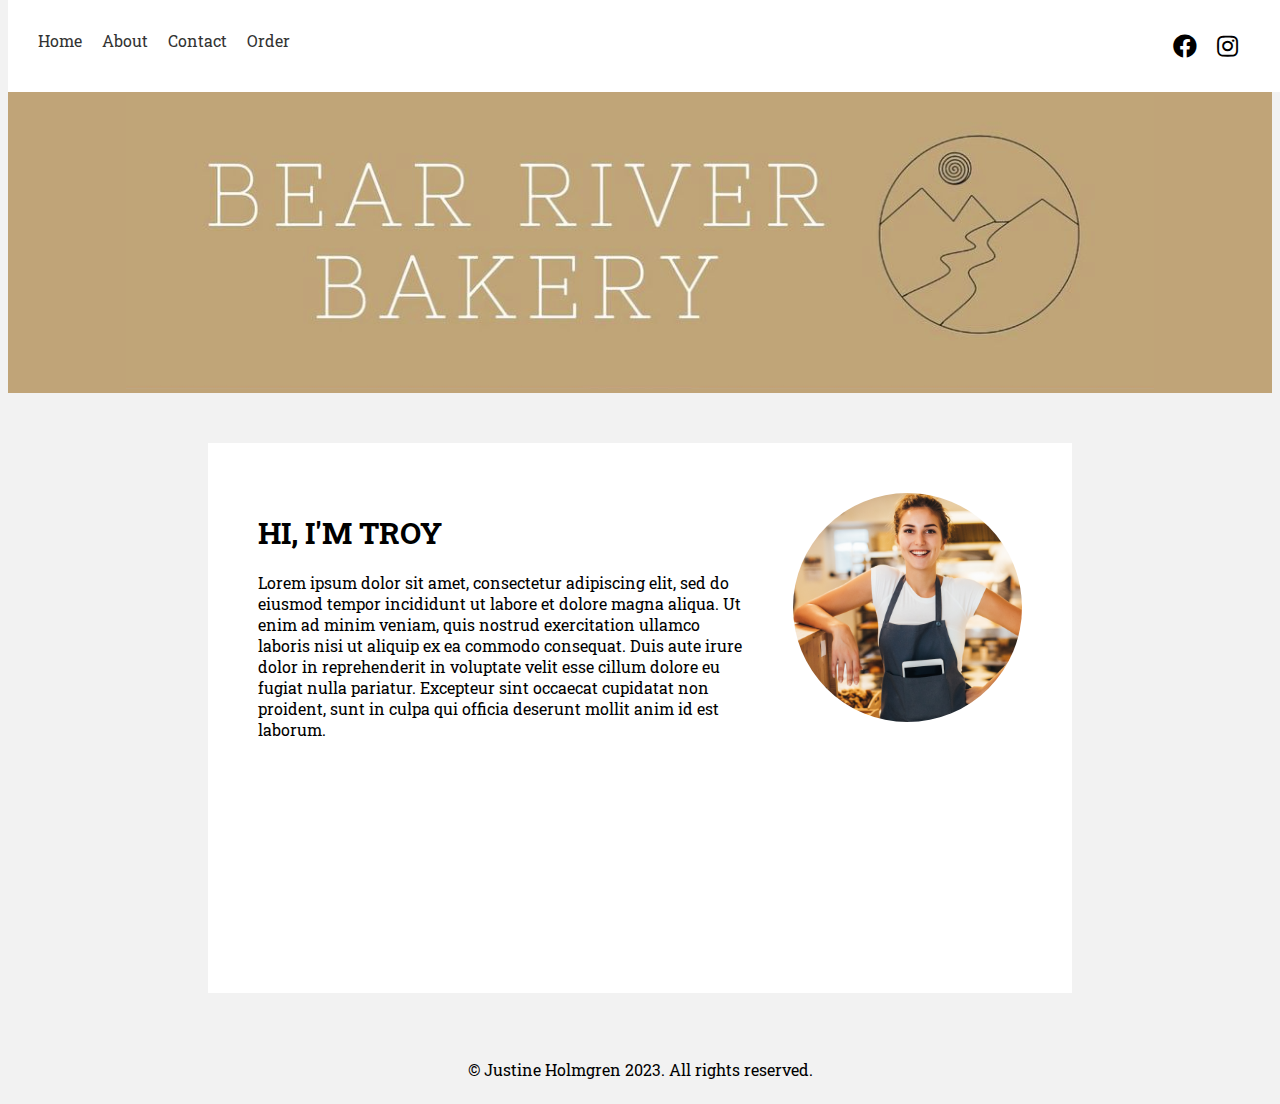
==== about.html @ 7a705e41 "third commit" ====
<!DOCTYPE html>
<html lang="en">
<head>
    <meta charset="UTF-8">
    <meta http-equiv="X-UA-Compatible" content="IE=edge">
    <meta name="viewport" content="width=device-width, initial-scale=1.0">
    <title>About</title>
    <link rel="stylesheet" type="text/css" href="style.css">
	<link rel="preconnect" href="https://fonts.googleapis.com">
<link rel="preconnect" href="https://fonts.gstatic.com" crossorigin>
<link href="https://fonts.googleapis.com/css2?family=Roboto+Slab:wght@100&display=swap" rel="stylesheet">
<link rel="stylesheet" href="https://cdnjs.cloudflare.com/ajax/libs/font-awesome/5.15.2/css/all.min.css">
</head>
<body>
	<header>
		<nav>
			<ul class="navbar">
				<li class="navbarlist"><a href="index.html">Home</a></li>
				<li class="navbarlist"><a href="about.html">About</a></li>
				<li class="navbarlist"><a href="contact.html">Contact</a></li>
				<li class="navbarlist"><a href="order.html">Order</a></li>
			
				<div class ="social-links">
					<a class = "social-link" href="https://www.facebook.com/yourfacebookpage"><i class="fab fa-facebook"></i></a>
					<a class = "social-link instagram-link" href="https://www.instagram.com/yourinstagrampage"><i class="fab fa-instagram"></i></a>
			</div>
			</ul>
		</nav>
	</header>

    <section id="home">
		<a href="index.html"> <image src="brbheader.png" alt="Bear River Bakery"></a>
	</section>

<section id="aboutpage">
	<img src="bakergirl.png" alt="girl baker">
	<h1>HI, I'M TROY</h1>
	<p>Lorem ipsum dolor sit amet, consectetur adipiscing elit, sed do eiusmod tempor incididunt ut labore et dolore magna aliqua. Ut enim ad minim veniam, quis nostrud exercitation ullamco laboris nisi ut aliquip ex ea commodo consequat. Duis aute irure dolor in reprehenderit in voluptate velit esse cillum dolore eu fugiat nulla pariatur. Excepteur sint occaecat cupidatat non proident, sunt in culpa qui officia deserunt mollit anim id est laborum.</p>
</section>

<footer>
	<p>© Justine Holmgren 2023. All rights reserved.</p>
</footer>

</body>
</html>
---- style.css ----
body {
	font-family: 'Roboto Slab', serif;
	background-color: #F2F2F2;
}

header {
	background-color: #FFFFFF;
	padding: 20px;
	position: fixed;
	top: 0;
	width: 100%
}

.navbar {
	list-style-type: none;
	margin: 0;
	padding: 0;
	overflow: hidden;
	margin-right: 60px;
}


.navbarlist {
	float: left;
}

.navbarlist a {
	display: block;
	padding: 10px;
	color: #333333;
	text-align: center;
	text-decoration: none;
}

.navbarlist a:hover {
	background-color: #333333;
	color: #FFFFFF;
}

#home {
	padding: 20px;
	padding-bottom: 0px;
	text-align: center;
	background-color: #c0a478;
	margin-top: 75px;
}

#contact,
#order,
#about {
	padding: 50px;
	text-align: justify;

}

#menu {
	margin: 100px;
	align-items: center;
}

#menu img {
	align-items: center;
}

/*background-color: #c0a478;*/

#aboutpage {
	background-color: white;
	margin-top: 50px;
	margin-bottom: 50px;
	margin-left: 200px;
	margin-right: 200px;
	padding: 50px;
	height: 450px;
}

#aboutpage img {
	float: right;
	width: 30%;
	border-radius: 50%;
	margin-left: 50px;
}

#orderform {
	margin: 50px;
}

#contactform {
	margin: 50px;
	padding: 10px;
	background-color: white;
	height: 650px;
}

#contactform img {
	float: left;
	margin: 25px;
	border-radius: 50%;
	width: 40%;
}

.container {
	display: flex;
	align-items: center;
	max-width: 80%;
	flex-wrap: nowrap;
}

.image {
	width: 25%;
	margin: 0px;
}

footer {
	text-align: center;
	overflow: hidden;
	margin: 0;

}

.social-links {
	display: flex;
	justify-content: right;
}

.social-link {
	margin: 10px;
	font-size: 24px;
	color: #000000;
	text-decoration: none;
}

.social-link:hover {
	color: #3b5998;
	/* Facebook blue */
}

.instagram-link:hover {
	color: #c13584;
	/* Instagram pink */
}

#about {
	background-color: white;
	padding-top: 12px;
	padding-left: 60px;
	padding-right: 60px;
	margin: 100px;
	height: 450px;
	overflow: auto;
}

#about img {
	float: left;
	width: 25%;
	border-radius: 50%;
	margin-right: 30px;
}

h1 {
	font-size: 30px;
}

#contact {
	background-color: white;
	padding-top: 12px;
	padding-left: 60px;
	padding-right: 60px;
	margin: 100px;
	height: 450px;
	overflow: auto;
}

#contact img {
	float: right;
	width: 25%;
	border-radius: 50%;
	margin-left: 30px;
}

#order {
	background-color: white;
	padding-top: 12px;
	padding-left: 60px;
	padding-right: 60px;
	margin: 100px;
	height: 450px;
	overflow: auto;
}

#order img {
	float: left;
	width: 25%;
	border-radius: 50%;
	margin-right: 30px;
}

.button {
	background-color: #c0a478;
	border: none;
	color: white;
	padding: 15px 32px;
	text-align: center;
	text-decoration: none;
	display: inline-block;
	font-size: 16px;
	border-radius: 5%;
}

.button:hover {
	background-color: #a58d66;
	color: white;
}



.dropdown-check-list {
	display: inline-block;
}

.dropdown-check-list .anchor {
	position: relative;
	cursor: pointer;
	display: inline-block;
	padding: 5px 50px 5px 10px;
	border: 1px solid #ccc;
}

.dropdown-check-list .anchor:after {
	position: absolute;
	content: "";
	border-left: 2px solid black;
	border-top: 2px solid black;
	padding: 5px;
	right: 10px;
	top: 20%;
	-moz-transform: rotate(-135deg);
	-ms-transform: rotate(-135deg);
	-o-transform: rotate(-135deg);
	-webkit-transform: rotate(-135deg);
	transform: rotate(-135deg);
}

.dropdown-check-list .anchor:active:after {
	right: 8px;
	top: 21%;
}

.dropdown-check-list ul.items {
	padding: 2px;
	display: none;
	margin: 0;
	border: 1px solid #ccc;
	border-top: none;
}

.dropdown-check-list ul.items li {
	list-style: none;
}

.dropdown-check-list.visible .anchor {
	color: #0094ff;
}

.dropdown-check-list.visible .items {
	display: block;
}

#orderform {
	margin: 100px;
	background-color: white;
	padding: 25px;
}

#orderform h1 {
	text-align: center;
	font-size: 35px;
	font-weight: bold;
	background-color: #a58d66;
	width: 100%;
	padding-top: 35px;
	padding-bottom: 35px;
}

#cookies,
#flavored-rolls {
	font-family: 'Roboto Slab', serif;
	position: relative;
	cursor: pointer;
	display: inline-block;
	padding: 5px 50px 5px 10px;
	border: 1px solid #ccc;
}

#date {
	font-family: 'Roboto Slab', serif;
}
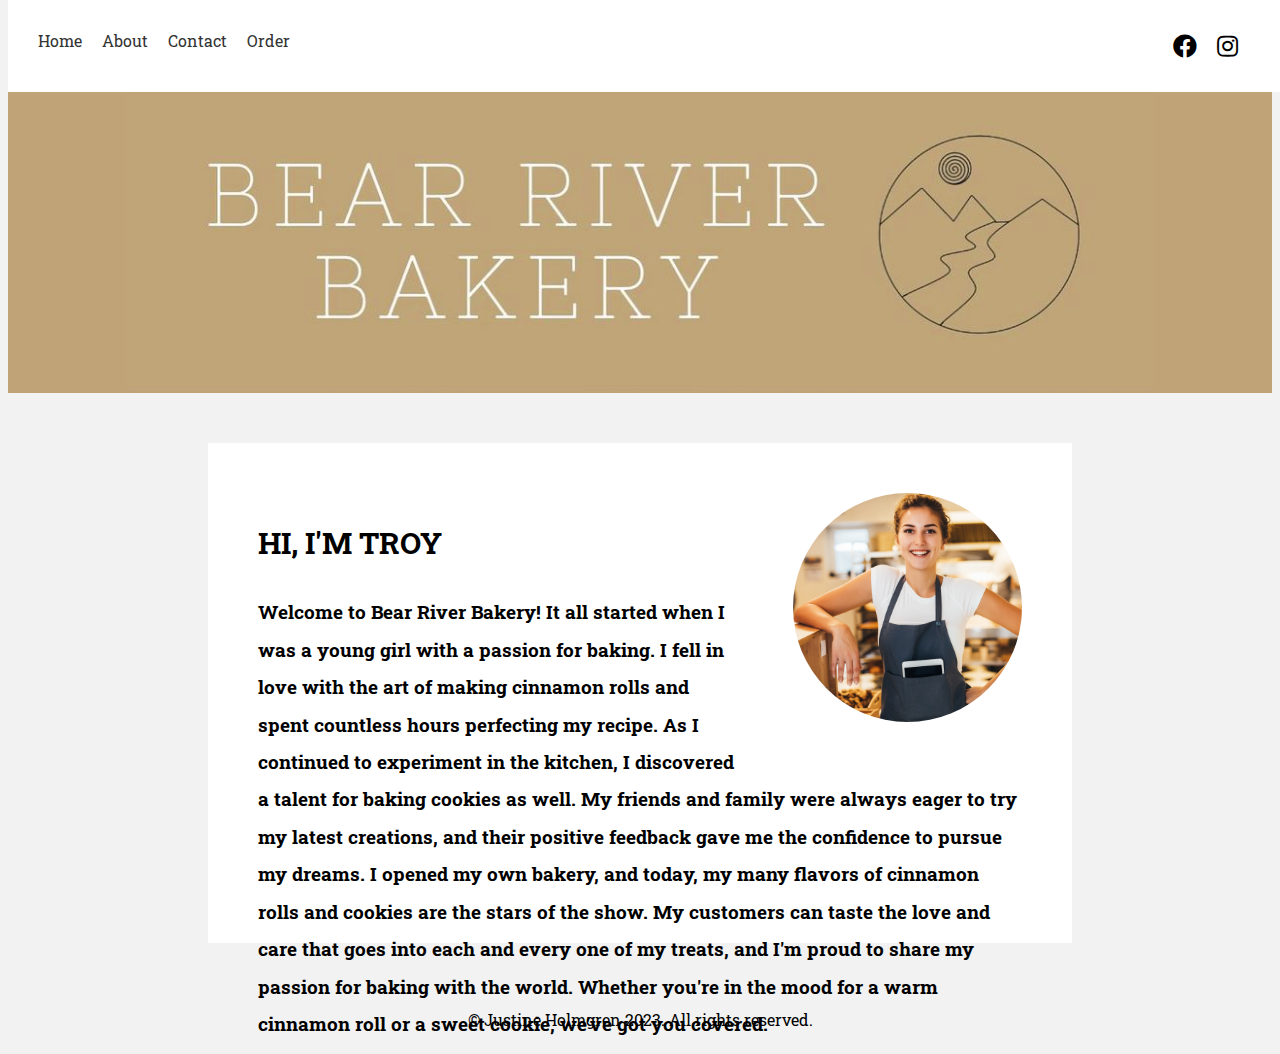
==== commit 6ab92d50: "finalcommit" ====
--- a/about.html
+++ b/about.html
@@ -21,21 +21,21 @@
 				<li class="navbarlist"><a href="order.html">Order</a></li>
 			
 				<div class ="social-links">
-					<a class = "social-link" href="https://www.facebook.com/yourfacebookpage"><i class="fab fa-facebook"></i></a>
-					<a class = "social-link instagram-link" href="https://www.instagram.com/yourinstagrampage"><i class="fab fa-instagram"></i></a>
+					<a class = "social-link" href="https://www.facebook.com/bearriverbakery/" target="blank"><i class="fab fa-facebook"></i></a>
+					<a class = "social-link instagram-link" href="https://www.instagram.com/bearriverbakery/" target="blank"><i class="fab fa-instagram"></i></a>
 			</div>
 			</ul>
 		</nav>
 	</header>
 
     <section id="home">
-		<a href="index.html"> <image src="brbheader.png" alt="Bear River Bakery"></a>
+		<a href="index.html"> <img src="brbheader.png" alt="Bear River Bakery"></a>
 	</section>
 
 <section id="aboutpage">
 	<img src="bakergirl.png" alt="girl baker">
 	<h1>HI, I'M TROY</h1>
-	<p>Lorem ipsum dolor sit amet, consectetur adipiscing elit, sed do eiusmod tempor incididunt ut labore et dolore magna aliqua. Ut enim ad minim veniam, quis nostrud exercitation ullamco laboris nisi ut aliquip ex ea commodo consequat. Duis aute irure dolor in reprehenderit in voluptate velit esse cillum dolore eu fugiat nulla pariatur. Excepteur sint occaecat cupidatat non proident, sunt in culpa qui officia deserunt mollit anim id est laborum.</p>
+	<h3>Welcome to Bear River Bakery! It all started when I was a young girl with a passion for baking. I fell in love with the art of making cinnamon rolls and spent countless hours perfecting my recipe. As I continued to experiment in the kitchen, I discovered a talent for baking cookies as well. My friends and family were always eager to try my latest creations, and their positive feedback gave me the confidence to pursue my dreams. I opened my own bakery, and today, my many flavors of cinnamon rolls and cookies are the stars of the show. My customers can taste the love and care that goes into each and every one of my treats, and I'm proud to share my passion for baking with the world. Whether you're in the mood for a warm cinnamon roll or a sweet cookie, we've got you covered.</h3>
 </section>
 
 <footer>
--- a/style.css
+++ b/style.css
@@ -1,3 +1,5 @@
+/*HOME*/
+
 body {
 	font-family: 'Roboto Slab', serif;
 	background-color: #F2F2F2;
@@ -64,6 +66,8 @@
 
 /*background-color: #c0a478;*/
 
+/*ABOUT*/
+
 #aboutpage {
 	background-color: white;
 	margin-top: 50px;
@@ -71,7 +75,9 @@
 	margin-left: 200px;
 	margin-right: 200px;
 	padding: 50px;
-	height: 450px;
+	height: 400px;
+	line-height: 2;
+	overflow:
 }
 
 #aboutpage img {
@@ -79,6 +85,7 @@
 	width: 30%;
 	border-radius: 50%;
 	margin-left: 50px;
+	margin-bottom: 50px;
 }
 
 #orderform {
@@ -86,19 +93,29 @@
 }
 
 #contactform {
-	margin: 50px;
-	padding: 10px;
-	background-color: white;
-	height: 650px;
+	background-color: white;
+	margin-top: 50px;
+	margin-bottom: 50px;
+	margin-left: 200px;
+	margin-right: 200px;
+	padding: 50px;
+	height: 400px;
+	overflow: scroll;
+	line-height: 2;
+}
+
+#contactformtext {
+	display: flex;
+	flex-direction: column;
+	justify-content: space-between;
 }
 
 #contactform img {
 	float: left;
-	margin: 25px;
-	border-radius: 50%;
-	width: 40%;
-}
-
+	width: 35%;
+	border-radius: 50%;
+	margin-right: 50px;
+}
 .container {
 	display: flex;
 	align-items: center;
@@ -145,9 +162,13 @@
 	padding-top: 12px;
 	padding-left: 60px;
 	padding-right: 60px;
-	margin: 100px;
+	margin-top: 100px;
+	margin-bottom: 100px;
+	margin-left: 200px;
+	margin-right: 200px;
 	height: 450px;
 	overflow: auto;
+	line-height: 2;
 }
 
 #about img {
@@ -166,9 +187,13 @@
 	padding-top: 12px;
 	padding-left: 60px;
 	padding-right: 60px;
-	margin: 100px;
+	margin-top: 100px;
+	margin-bottom: 100px;
+	margin-left: 200px;
+	margin-right: 200px;
 	height: 450px;
 	overflow: auto;
+	line-height: 2;
 }
 
 #contact img {
@@ -183,9 +208,13 @@
 	padding-top: 12px;
 	padding-left: 60px;
 	padding-right: 60px;
-	margin: 100px;
+	margin-top: 100px;
+	margin-bottom: 100px;
+	margin-left: 200px;
+	margin-right: 200px;
 	height: 450px;
-	overflow: auto;
+	overflow: scroll;
+	line-height: 2;
 }
 
 #order img {
@@ -193,6 +222,7 @@
 	width: 25%;
 	border-radius: 50%;
 	margin-right: 30px;
+	margin-bottom: 30px;
 }
 
 .button {
@@ -294,4 +324,82 @@
 
 #date {
 	font-family: 'Roboto Slab', serif;
+}
+
+#ordernow {
+	display: flex;
+	align-content: center;
+	
+}
+
+.rolls {
+	display: flex;
+	flex-wrap: wrap;
+}
+
+.cookies {
+	display: flex;
+	flex-wrap: wrap;
+	align-items: center;
+}
+
+.rolls div {
+	margin: 30px;
+}
+
+.cookies div {
+	margin: 30px;
+}
+
+#orderbody {
+	margin: 100px;
+	padding-left: 80px;
+	padding-right: 80px;
+	padding-bottom: 80px;
+	background-color: white;
+}
+
+.message {
+	height: 100px;
+}
+
+#amount {
+	font-family: 'Roboto Slab', serif;
+}
+
+
+.center {
+	text-align: center;
+}
+
+.catering {
+	background-color: white;
+	padding-top: 12px;
+	padding-left: 60px;
+	padding-right: 60px;
+	margin-top: 100px;
+	margin-bottom: 100px;
+	margin-left: 200px;
+	margin-right: 200px;
+	height: 450px;
+	overflow: auto;
+	line-height: 2;
+}
+
+.catering img {
+	float: right;
+	width: 25%;
+	border-radius: 50%;
+	margin-left: 30px;
+}
+
+.container h1 {
+	margin-right: 250px;
+	margin-left: 250px;
+}
+
+.orderhere {
+	text-align: center;
+	margin-top: 50px;
+	margin-bottom: 10px;
 }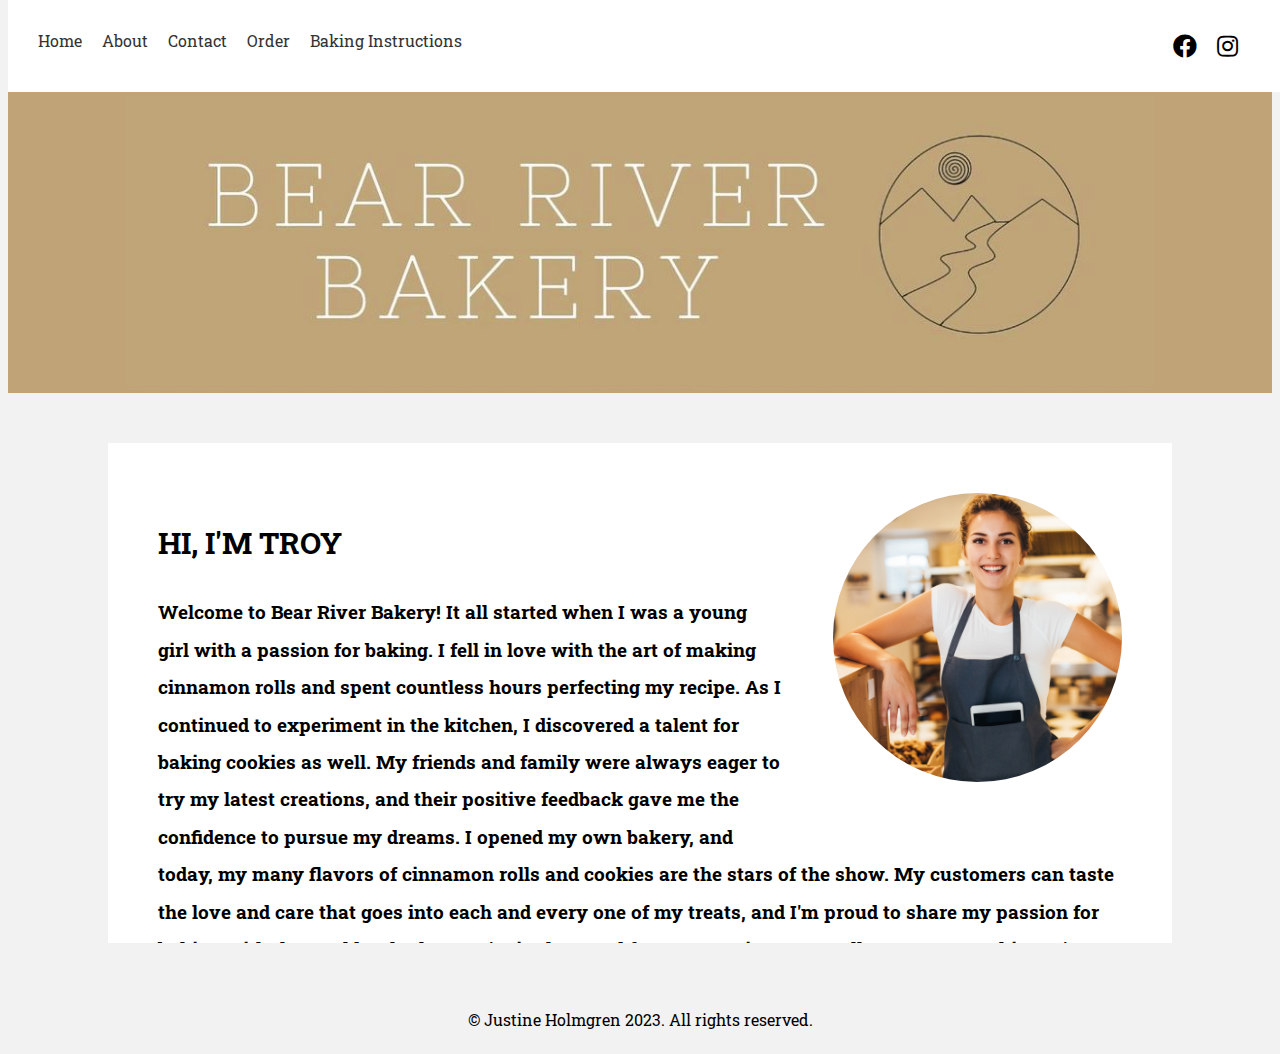
==== commit c510775d: "March30afternooncommit" ====
--- a/about.html
+++ b/about.html
@@ -19,6 +19,7 @@
 				<li class="navbarlist"><a href="about.html">About</a></li>
 				<li class="navbarlist"><a href="contact.html">Contact</a></li>
 				<li class="navbarlist"><a href="order.html">Order</a></li>
+				<li class="navbarlist"><a href="bakinginstructions.html">Baking Instructions</a></li>
 			
 				<div class ="social-links">
 					<a class = "social-link" href="https://www.facebook.com/bearriverbakery/" target="blank"><i class="fab fa-facebook"></i></a>
--- a/style.css
+++ b/style.css
@@ -72,12 +72,12 @@
 	background-color: white;
 	margin-top: 50px;
 	margin-bottom: 50px;
-	margin-left: 200px;
-	margin-right: 200px;
+	margin-left: 100px;
+	margin-right: 100px;
 	padding: 50px;
 	height: 400px;
 	line-height: 2;
-	overflow:
+	overflow: auto;
 }
 
 #aboutpage img {
@@ -96,10 +96,10 @@
 	background-color: white;
 	margin-top: 50px;
 	margin-bottom: 50px;
-	margin-left: 200px;
-	margin-right: 200px;
+	margin-left: 100px;
+	margin-right: 100px;
 	padding: 50px;
-	height: 400px;
+	height: 500px;
 	overflow: scroll;
 	line-height: 2;
 }
@@ -164,8 +164,8 @@
 	padding-right: 60px;
 	margin-top: 100px;
 	margin-bottom: 100px;
-	margin-left: 200px;
-	margin-right: 200px;
+	margin-left: 100px;
+	margin-right: 100px;
 	height: 450px;
 	overflow: auto;
 	line-height: 2;
@@ -189,8 +189,8 @@
 	padding-right: 60px;
 	margin-top: 100px;
 	margin-bottom: 100px;
-	margin-left: 200px;
-	margin-right: 200px;
+	margin-left: 100px;
+	margin-right: 100px;
 	height: 450px;
 	overflow: auto;
 	line-height: 2;
@@ -210,8 +210,8 @@
 	padding-right: 60px;
 	margin-top: 100px;
 	margin-bottom: 100px;
-	margin-left: 200px;
-	margin-right: 200px;
+	margin-left: 100px;
+	margin-right: 100px;
 	height: 450px;
 	overflow: scroll;
 	line-height: 2;
@@ -381,7 +381,7 @@
 	margin-bottom: 100px;
 	margin-left: 200px;
 	margin-right: 200px;
-	height: 450px;
+	height: 500px;
 	overflow: auto;
 	line-height: 2;
 }
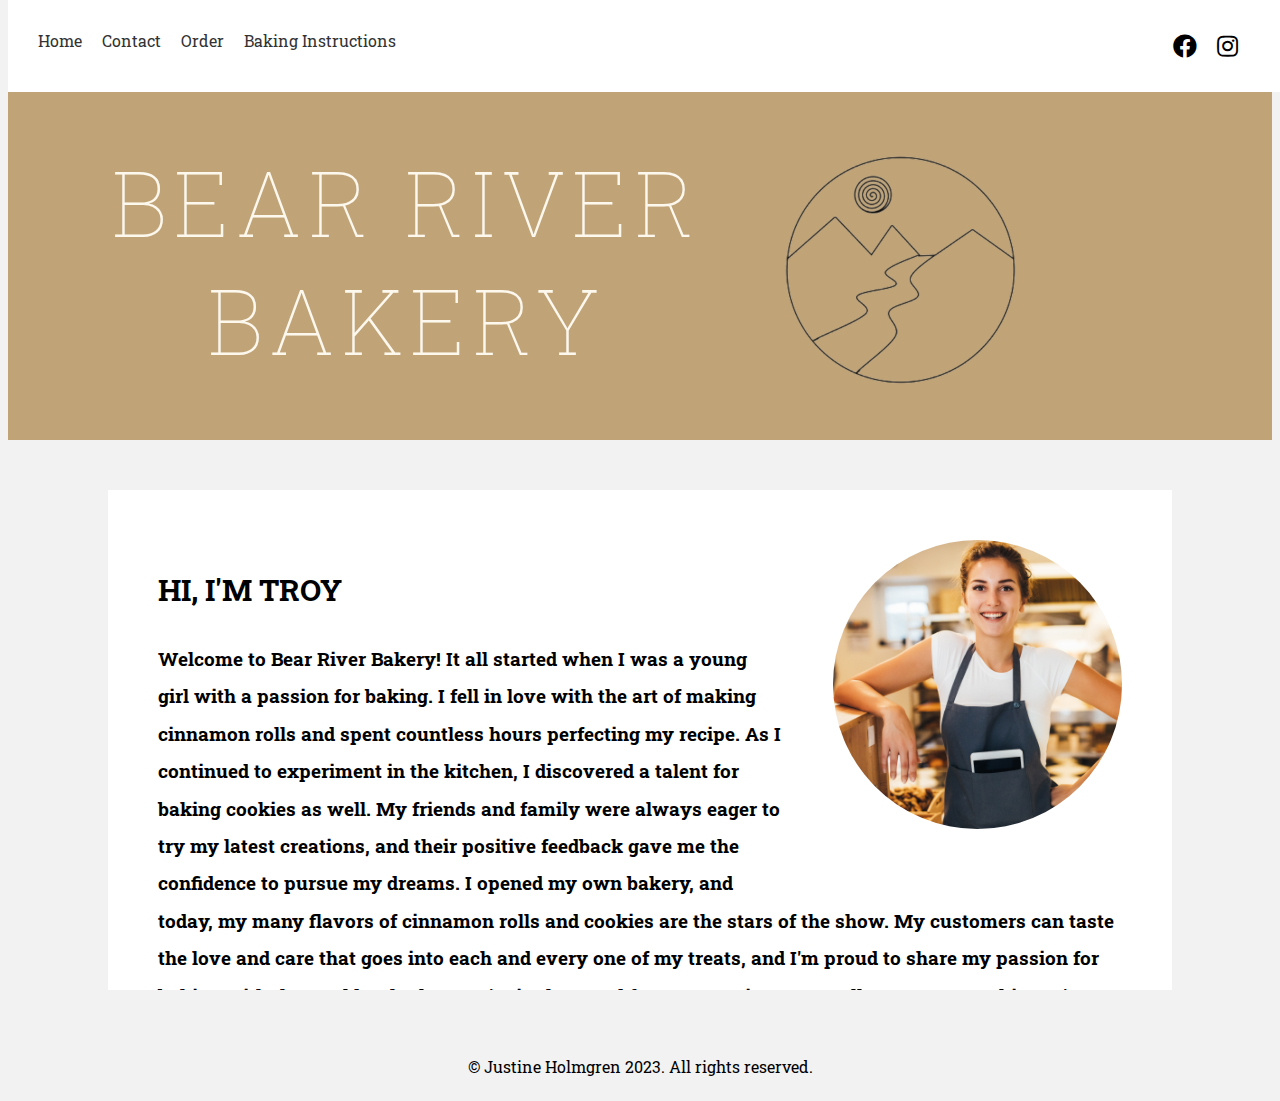
==== commit 5671115e: "march30night" ====
--- a/about.html
+++ b/about.html
@@ -16,7 +16,6 @@
 		<nav>
 			<ul class="navbar">
 				<li class="navbarlist"><a href="index.html">Home</a></li>
-				<li class="navbarlist"><a href="about.html">About</a></li>
 				<li class="navbarlist"><a href="contact.html">Contact</a></li>
 				<li class="navbarlist"><a href="order.html">Order</a></li>
 				<li class="navbarlist"><a href="bakinginstructions.html">Baking Instructions</a></li>
@@ -29,8 +28,9 @@
 		</nav>
 	</header>
 
-    <section id="home">
-		<a href="index.html"> <img src="brbheader.png" alt="Bear River Bakery"></a>
+	<section id="home">
+		<h1>BEAR RIVER BAKERY</h1>
+        <img src="brblogonobackbig.png">
 	</section>
 
 <section id="aboutpage">
--- a/style.css
+++ b/style.css
@@ -40,11 +40,27 @@
 }
 
 #home {
-	padding: 20px;
-	padding-bottom: 0px;
+	width: 100%;
 	text-align: center;
 	background-color: #c0a478;
 	margin-top: 75px;
+	color: #FDF8EE;
+	display: inline-grid;
+	grid-template-columns: 60% 40%;
+}
+
+#home h1 {
+	font-size: 90px;
+	text-align: center;
+	letter-spacing: 7px;
+	font-weight: lighter;
+	padding-left: 40px;
+}
+
+#home img {
+	padding-top: 50px;
+	padding-left: 0px;
+	align-items: left;
 }
 
 #contact,
@@ -166,7 +182,7 @@
 	margin-bottom: 100px;
 	margin-left: 100px;
 	margin-right: 100px;
-	height: 450px;
+	height: 400px;
 	overflow: auto;
 	line-height: 2;
 }
@@ -224,6 +240,7 @@
 	margin-right: 30px;
 	margin-bottom: 30px;
 }
+
 
 .button {
 	background-color: #c0a478;
@@ -369,7 +386,9 @@
 
 
 .center {
-	text-align: center;
+	margin-right: auto;
+	margin-left: auto;
+	display: block;
 }
 
 .catering {
@@ -377,6 +396,7 @@
 	padding-top: 12px;
 	padding-left: 60px;
 	padding-right: 60px;
+	padding-bottom: 40px;
 	margin-top: 100px;
 	margin-bottom: 100px;
 	margin-left: 200px;
@@ -402,4 +422,38 @@
 	text-align: center;
 	margin-top: 50px;
 	margin-bottom: 10px;
-}+	padding-top: 12px;
+	padding-left: 60px;
+	padding-right: 60px;
+	padding-bottom: 30px;
+	margin-left: 100px;
+	margin-right: 100px;
+}
+
+#bakinginstructions {
+	background-color: white;
+	padding-top: 30px;
+	padding-left: 60px;
+	padding-right: 60px;
+	margin-top: 100px;
+	margin-bottom: 100px;
+	margin-left: 200px;
+	margin-right: 200px;
+	height: 900px;
+	overflow: auto;
+	line-height: 2;
+	border-color: #000000;
+	border-style: solid;
+	border-width: 2px;
+}
+
+#bakinginstructions img {
+	margin-left: auto;
+	margin-right: auto;
+	display: block;
+}
+
+#bakinginstructions h1, h2 {
+	text-align: center;
+	line-height: 1;
+}
